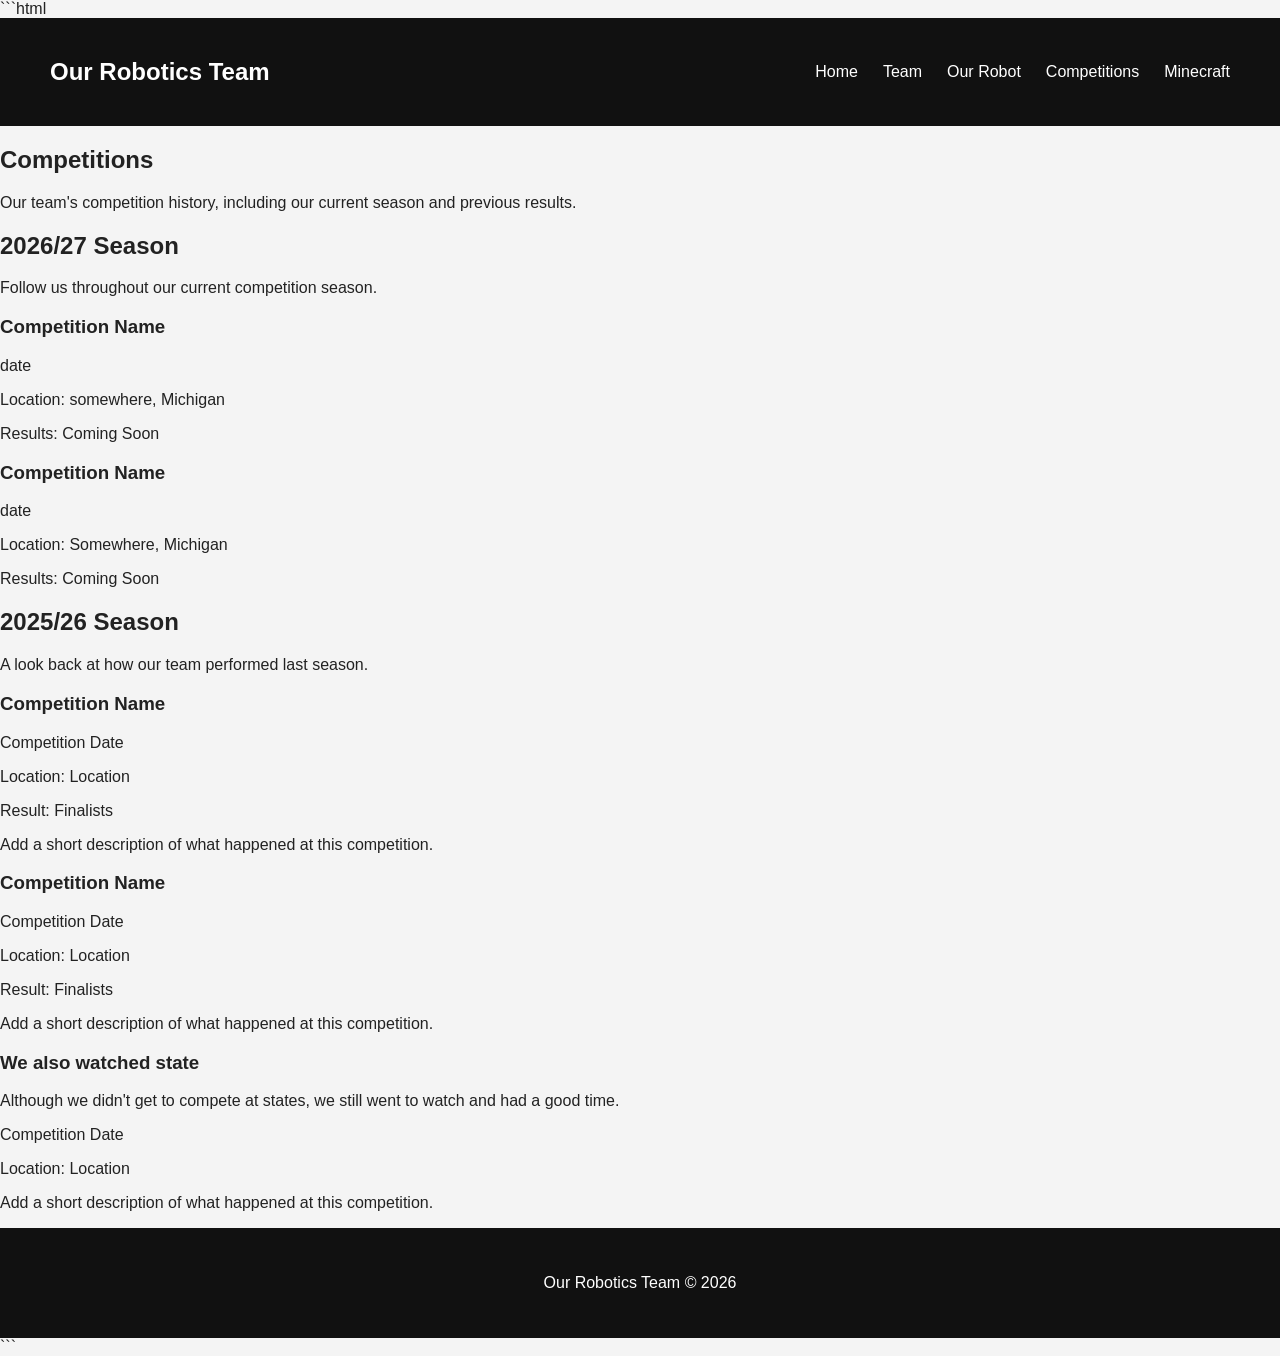
==== competitions.html @ 15381c92 "Add files via upload" ====
```html
<!DOCTYPE html>
<html lang="en">

<head>
    <meta charset="UTF-8">
    <meta name="viewport" content="width=device-width, initial-scale=1.0">

    <title>Competitions</title>

    <link rel="stylesheet" href="style.css">
</head>

<body>

    <!-- Navigation -->
    <nav>
        <h1>Our Robotics Team</h1>

        <div class="nav-links">
            <a href="index.html">Home</a>
            <a href="team.html">Team</a>
            <a href="robot.html">Our Robot</a>
            <a href="competitions.html">Competitions</a>
            <a href="minecraft.html">Minecraft</a>
        </div>
    </nav>


    <main>

        <!-- Introduction -->
        <section class="competition-hero">

            <h2>Competitions</h2>

            <p>
                Our team's competition history,
                including our current season and previous results.
            </p>

        </section>


        <!-- Current Season -->
        <section class="competition-section">

            <h2>2026/27 Season</h2>

            <p>
                Follow us throughout our current competition season.
            </p>


            <div class="competition-list">

                <!-- Competition 1 -->
                <div class="competition-card">

                    <h3>Competition Name</h3>

                    <p class="competition-date">
                        date
                    </p>

                    <p>
                        Location: somewhere, Michigan
                    </p>

                    <p class="result">
                        Results: Coming Soon
                    </p>

                </div>


                <!-- Competition 2 -->
                <div class="competition-card">

                    <h3>Competition Name</h3>

                    <p class="competition-date">
                        date
                    </p>

                    <p>
                        Location: Somewhere, Michigan
                    </p>

                    <p class="result">
                        Results: Coming Soon
                    </p>

                </div>

            </div>

        </section>


        <!-- Previous Season -->
        <section class="competition-section previous-season">

            <h2>2025/26 Season</h2>

            <p>
                A look back at how our team performed last season.
            </p>


            <div class="competition-list">

                <!-- Previous Competition 1 -->
                <div class="competition-card">

                    <h3>Competition Name</h3>

                    <p class="competition-date">
                        Competition Date
                    </p>

                    <p>
                        Location: Location
                    </p>

                    <p class="result">
                        Result: Finalists
                    </p>

                    <p>
                        Add a short description of what happened
                        at this competition.
                    </p>

                </div>


                <!-- Previous Competition 2 -->
                <div class="competition-card">

                    <h3>Competition Name</h3>

                    <p class="competition-date">
                        Competition Date
                    </p>

                    <p>
                        Location: Location
                    </p>

                    <p class="result">
                        Result: Finalists
                    </p>

                    <p>
                        Add a short description of what happened
                        at this competition.
                    </p>

                </div>


                <!-- Previous Competition 3 -->
                <div class="competition-card">

                    <h3>We also watched state</h3>

                    <p class="disclaimer"> 
                        Although we didn't get to compete at states, we still went to watch and had a good time.
                    </p>

                    <p class="competition-date">
                        Competition Date
                    </p>

                    <p>
                        Location: Location
                    </p>

                    <p>
                        Add a short description of what happened
                        at this competition.
                    </p>

                </div>

            </div>

        </section>

    </main>


    <footer>
        <p>Our Robotics Team © 2026</p>
    </footer>

</body>
</html>
```
---- style.css ----
/* Everything */
body {
    margin: 0;
    font-family: Arial, sans-serif;
    background-color: #f4f4f4;
    color: #222;
}


/* Navigation bar */
nav {
    display: flex;
    justify-content: space-between;
    align-items: center;

    padding: 20px 50px;

    background-color: #111;
    color: white;
}


/* Navigation links */
.nav-links {
    display: flex;
    gap: 25px;
}

.nav-links a {
    color: white;
    text-decoration: none;
}


/* Main hero section */
.hero {
    display: flex;
    align-items: center;
    justify-content: space-between;

    padding: 80px 10%;
    gap: 50px;
}


/* Hero text */
.hero-text {
    max-width: 500px;
}

.hero h2 {
    font-size: 50px;
    margin-bottom: 20px;
}

.hero p {
    font-size: 20px;
    line-height: 1.6;
}


/* Robot image */
.hero img {
    width: 450px;
    border-radius: 15px;
}


/* Button */
.button {
    display: inline-block;

    margin-top: 20px;
    padding: 15px 25px;

    background-color: #111;
    color: white;

    text-decoration: none;
    border-radius: 8px;
}


/* General sections */
.about,
.competition {
    padding: 60px 10%;
    text-align: center;
}

.about {
    background-color: white;
}

.competition {
    background-color: #ddd;
}


/* Footer */
footer {
    padding: 30px;
    text-align: center;
    background-color: #111;
    color: white;
}

/* Team page */

.team-page {
    padding: 60px 10%;
    text-align: center;
}

.team-page h2 {
    font-size: 40px;
}


/* Team member grid */

.team-grid {
    display: grid;

    grid-template-columns: repeat(3, 1fr);

    gap: 30px;

    margin-top: 50px;
}


/* Individual person */

.person {
    background-color: white;

    padding: 20px;

    border-radius: 15px;
}


/* Person's photo */

.person img {
    width: 100%;
    height: 250px;

    object-fit: cover;

    border-radius: 10px;
}


.person h3 {
    font-size: 24px;
    margin-bottom: 5px;
}


.person p {
    margin-top: 0;
}

```css
/* Robot hero */

.robot-hero {
    display: flex;
    align-items: center;
    justify-content: space-between;

    padding: 80px 10%;
    gap: 50px;
}


.robot-hero-text {
    max-width: 550px;
}


.robot-hero h2 {
    font-size: 50px;
    margin-bottom: 10px;
}


.robot-hero h3 {
    font-size: 30px;
}


.robot-hero p {
    font-size: 18px;
    line-height: 1.6;
}


.robot-hero img {
    width: 500px;
    border-radius: 15px;
}


/* General robot sections */

.robot-section {
    padding: 60px 10%;
    text-align: center;
}


.robot-section h2 {
    font-size: 40px;
}


/* Robot features */

.robot-features {
    display: grid;

    grid-template-columns: repeat(3, 1fr);

    gap: 30px;

    margin-top: 40px;
}


.robot-feature {
    background-color: white;

    padding: 25px;

    border-radius: 15px;
}


.robot-feature h3 {
    font-size: 24px;
}


/* Robot gallery */

.robot-gallery {
    display: grid;

    grid-template-columns: repeat(3, 1fr);

    gap: 20px;

    margin-top: 40px;
}


.robot-gallery img {
    width: 100%;
    height: 250px;

    object-fit: cover;

    border-radius: 10px;
}
```
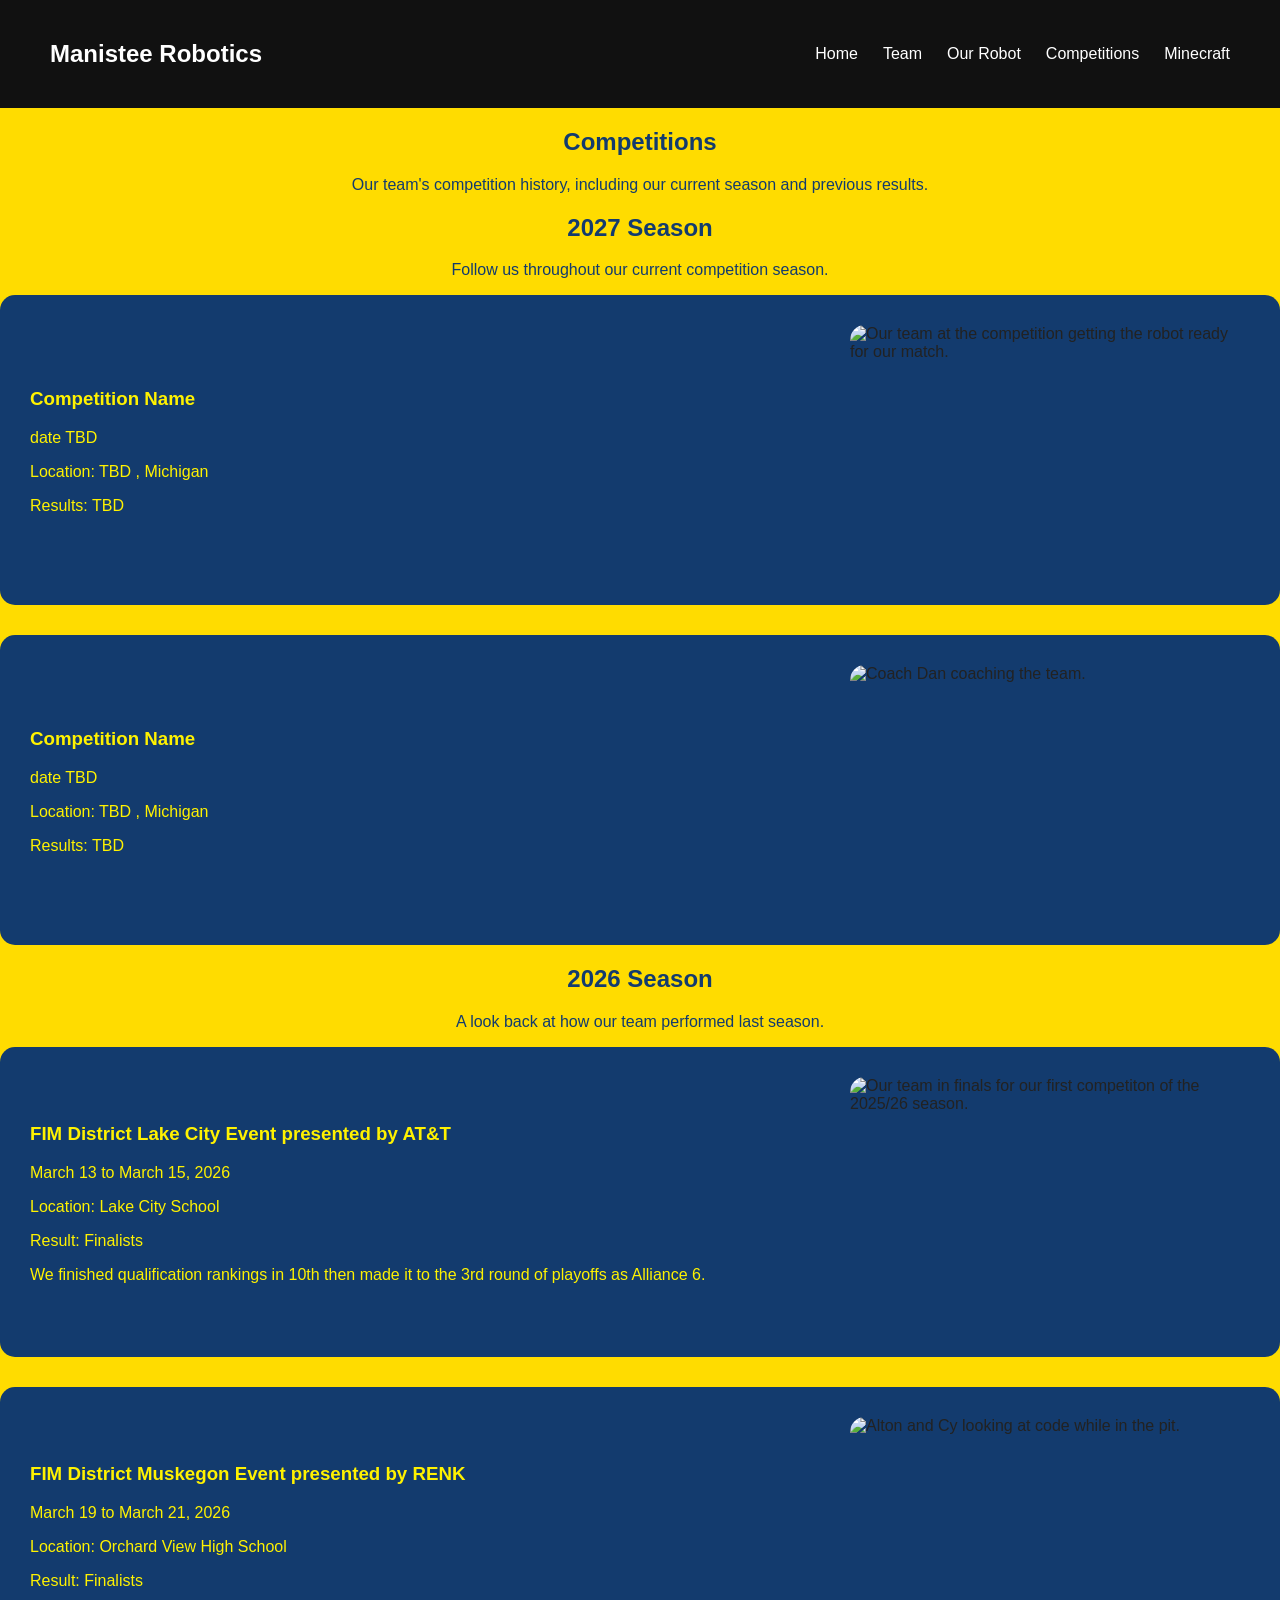
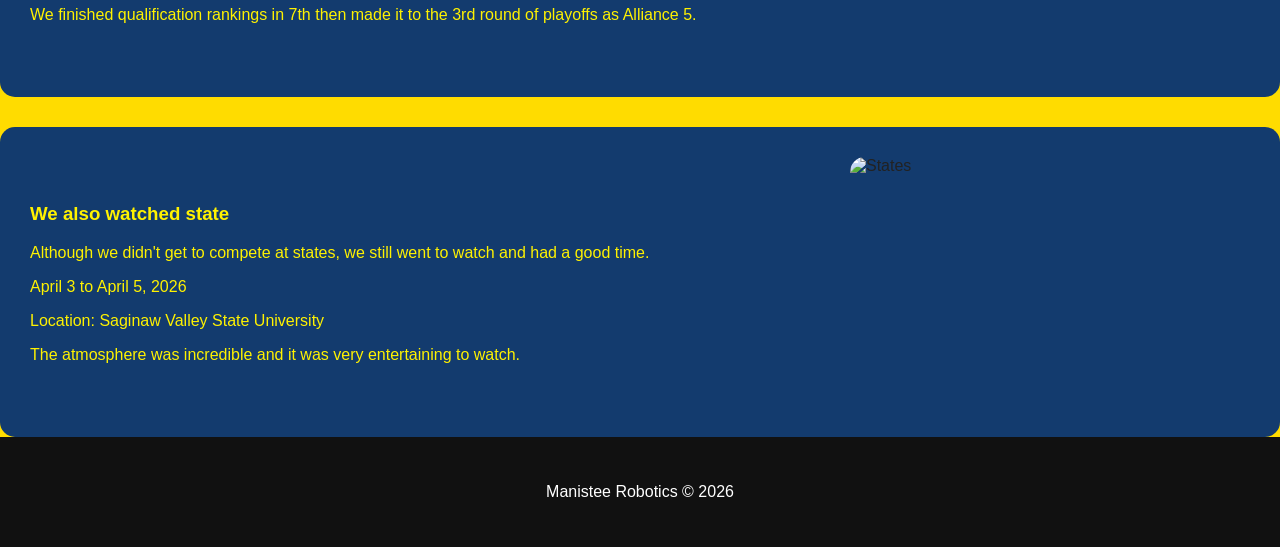
==== commit 8a4aca3c: "i may not have a brain gentlemen but i have a idea" ====
--- a/competitions.html
+++ b/competitions.html
@@ -1,4 +1,3 @@
-```html
 <!DOCTYPE html>
 <html lang="en">
 
@@ -11,11 +10,11 @@
     <link rel="stylesheet" href="style.css">
 </head>
 
-<body>
+<body class="competition-body">
 
     <!-- Navigation -->
     <nav>
-        <h1>Our Robotics Team</h1>
+        <h1>Manistee Robotics</h1>
 
         <div class="nav-links">
             <a href="index.html">Home</a>
@@ -26,7 +25,6 @@
         </div>
     </nav>
 
-
     <main>
 
         <!-- Introduction -->
@@ -41,11 +39,13 @@
 
         </section>
 
+        
+
 
         <!-- Current Season -->
         <section class="competition-section">
 
-            <h2>2026/27 Season</h2>
+            <h2>2027 Season</h2>
 
             <p>
                 Follow us throughout our current competition season.
@@ -57,19 +57,26 @@
                 <!-- Competition 1 -->
                 <div class="competition-card">
 
-                    <h3>Competition Name</h3>
-
-                    <p class="competition-date">
-                        date
-                    </p>
-
-                    <p>
-                        Location: somewhere, Michigan
-                    </p>
-
-                    <p class="result">
-                        Results: Coming Soon
-                    </p>
+                    <div class="competition-info">
+
+                        <h3>Competition Name</h3>
+
+                        <p class="competition-date">
+                            date TBD
+                        </p>
+
+                        <p>
+                            Location: TBD , Michigan
+                        </p>
+
+                        <p class="result">
+                            Results: TBD
+                        </p>
+
+                    </div>
+
+                    <img src="images/workingOnRobot.jpg"
+                        alt="Our team at the competition getting the robot ready for our match.">
 
                 </div>
 
@@ -77,19 +84,26 @@
                 <!-- Competition 2 -->
                 <div class="competition-card">
 
-                    <h3>Competition Name</h3>
-
-                    <p class="competition-date">
-                        date
-                    </p>
-
-                    <p>
-                        Location: Somewhere, Michigan
-                    </p>
-
-                    <p class="result">
-                        Results: Coming Soon
-                    </p>
+                    <div class="competition-info">
+
+                        <h3>Competition Name</h3>
+
+                        <p class="competition-date">
+                            date TBD
+                        </p>
+
+                        <p>
+                            Location: TBD , Michigan
+                        </p>
+
+                        <p class="result">
+                            Results: TBD
+                        </p>
+
+                    </div>
+
+                    <img src="images/CoachCoaching.jpg"
+                        alt="Coach Dan coaching the team.">
 
                 </div>
 
@@ -99,9 +113,9 @@
 
 
         <!-- Previous Season -->
-        <section class="competition-section previous-season">
-
-            <h2>2025/26 Season</h2>
+        <section class="competition-section-previous-season">
+
+            <h2>2026 Season</h2>
 
             <p>
                 A look back at how our team performed last season.
@@ -113,24 +127,30 @@
                 <!-- Previous Competition 1 -->
                 <div class="competition-card">
 
-                    <h3>Competition Name</h3>
-
-                    <p class="competition-date">
-                        Competition Date
-                    </p>
-
-                    <p>
-                        Location: Location
-                    </p>
-
-                    <p class="result">
-                        Result: Finalists
-                    </p>
-
-                    <p>
-                        Add a short description of what happened
-                        at this competition.
-                    </p>
+                    <div class="competition-info">
+
+                        <h3>FIM District Lake City Event presented by AT&T</h3>
+
+                        <p class="competition-date">
+                            March 13 to March 15, 2026
+                        </p>
+
+                        <p>
+                            Location: Lake City School
+                        </p>
+
+                        <p class="result">
+                            Result: Finalists
+                        </p>
+
+                        <p>
+                            We finished qualification rankings in 10th then made it to the 3rd round of playoffs as Alliance 6.
+                        </p>
+
+                    </div>
+
+                    <img src="images/InFinals.jpg"
+                        alt="Our team in finals for our first competiton of the 2025/26 season.">
 
                 </div>
 
@@ -138,24 +158,30 @@
                 <!-- Previous Competition 2 -->
                 <div class="competition-card">
 
-                    <h3>Competition Name</h3>
-
-                    <p class="competition-date">
-                        Competition Date
-                    </p>
-
-                    <p>
-                        Location: Location
-                    </p>
-
-                    <p class="result">
-                        Result: Finalists
-                    </p>
-
-                    <p>
-                        Add a short description of what happened
-                        at this competition.
-                    </p>
+                    <div class="competition-info">
+
+                        <h3>FIM District Muskegon Event presented by RENK</h3>
+
+                        <p class="competition-date">
+                            March 19 to March 21, 2026
+                        </p>
+
+                        <p>
+                            Location: Orchard View High School
+                        </p>
+
+                        <p class="result">
+                            Result: Finalists
+                        </p>
+
+                        <p>
+                            We finished qualification rankings in 7th then made it to the 3rd round of playoffs as Alliance 5.
+                        </p>
+
+                    </div>
+
+                    <img src="images/AltonAndCyLookingAtCode.jpg"
+                        alt="Alton and Cy looking at code while in the pit.">
 
                 </div>
 
@@ -163,24 +189,31 @@
                 <!-- Previous Competition 3 -->
                 <div class="competition-card">
 
-                    <h3>We also watched state</h3>
-
-                    <p class="disclaimer"> 
-                        Although we didn't get to compete at states, we still went to watch and had a good time.
-                    </p>
-
-                    <p class="competition-date">
-                        Competition Date
-                    </p>
-
-                    <p>
-                        Location: Location
-                    </p>
-
-                    <p>
-                        Add a short description of what happened
-                        at this competition.
-                    </p>
+                    <div class="competition-info">
+
+                        <h3>We also watched state</h3>
+
+                        <p class="disclaimer">
+                            Although we didn't get to compete at states,
+                            we still went to watch and had a good time.
+                        </p>
+
+                        <p class="competition-date">
+                            April 3 to April 5, 2026
+                        </p>
+
+                        <p>
+                            Location: Saginaw Valley State University
+                        </p>
+
+                        <p>
+                            The atmosphere was incredible and it was very entertaining to watch.
+                        </p>
+
+                    </div>
+
+                    <img src="images/FIRSTstates.jpeg"
+                        alt="States">
 
                 </div>
 
@@ -192,9 +225,8 @@
 
 
     <footer>
-        <p>Our Robotics Team © 2026</p>
+        <p>Manistee Robotics © 2026</p>
     </footer>
 
-</body>
-</html>
-```
+</body class="competition-body">
+</html>
--- a/style.css
+++ b/style.css
@@ -108,14 +108,19 @@
 /* Team page */
 
 .team-page {
+    background-color:rgb(255, 220, 0) ;
     padding: 60px 10%;
     text-align: center;
 }
 
 .team-page h2 {
+    color: rgb(19, 59, 110);
     font-size: 40px;
 }
 
+.team-page p {
+    color: rgb(19, 59, 110);
+}
 
 /* Team member grid */
 
@@ -133,7 +138,7 @@
 /* Individual person */
 
 .person {
-    background-color: white;
+    background-color: rgb(19, 59, 110);
 
     padding: 20px;
 
@@ -142,6 +147,13 @@
 
 
 /* Person's photo */
+
+.team-grid img {
+    width: 100%;
+    max-width: 100%;
+    height: 250px;
+    object-fit: cover;
+}
 
 .person img {
     width: 100%;
@@ -154,6 +166,7 @@
 
 
 .person h3 {
+    color : rgb(255, 242, 0);
     font-size: 24px;
     margin-bottom: 5px;
 }
@@ -161,9 +174,9 @@
 
 .person p {
     margin-top: 0;
-}
-
-```css
+    color : rgb(255, 242, 0);
+}
+
 /* Robot hero */
 
 .robot-hero {
@@ -207,6 +220,7 @@
 /* General robot sections */
 
 .robot-section {
+    background-color:rgb(255, 220, 0);
     padding: 60px 10%;
     text-align: center;
 }
@@ -265,4 +279,137 @@
 
     border-radius: 10px;
 }
-```
+
+.robot-intro {
+    background-color:rgb(255, 220, 0);
+    text-align: center;
+    padding: 60px 10%;
+}
+
+.robot-intro h2 {
+    color: rgb(19, 59, 110);
+    text-align: center;
+}
+
+.robot-intro h3 {
+    color: rgb(19, 59, 110);
+    text-align: center;
+}
+
+.robot-intro p {
+    color: rgb(19, 59, 110);
+    text-align: center;
+}
+
+.robot-intro img {
+    width: 500px;
+    max-width: 100%;
+    border-radius: 15px;
+}
+
+.competition {
+    display: flex;
+    align-items: center;
+    justify-content: space-between;
+    gap: 50px;
+    padding: 60px 10%;
+    background-color:rgb(255, 220, 0);
+}
+
+.competition-text {
+    flex: 1;
+}
+.competition-card {
+    display: flex;
+    align-items: center;
+}
+
+/* competition section */
+.competition-list {
+    display: flex;
+    flex-direction: column;
+    gap: 30px;
+}
+
+.competition-body {
+    background-color:rgb(255, 220, 0) ;
+}
+
+.competition-card {
+    display: flex;
+    align-items: center;
+    gap: 40px;
+    padding: 30px;
+    background-color: rgb(19, 59, 110);
+    border-radius: 15px;
+}
+
+.competition-hero h2 {
+    color: rgb(19, 59, 110);
+}
+
+.competition-hero p {
+    color: rgb(19, 59, 110);
+}
+
+.competition-section h2 {
+    color: rgb(19, 59, 110);
+}
+
+.competition-section p {
+    color: rgb(19, 59, 110);
+}
+
+.competition-card p {
+    color : rgb(255, 242, 0);
+}
+
+.competition-card h3 {
+    color : rgb(255, 242, 0);
+}
+
+.competition-hero {
+    background-color:rgb(255, 220, 0) ;
+}
+
+.competition-section {
+    background-color:rgb(255, 220, 0) ;
+}
+
+.competition-hero h2 {
+    text-align: center;
+}
+
+.competition-hero p {
+    text-align: center;
+}
+
+.competition-section h2 {
+    text-align: center;
+}
+
+.competition-section > p {
+    text-align: center;
+}
+
+
+.competition-section-previous-season h2 {
+    text-align: center;
+     color: rgb(19, 59, 110);
+}
+
+.competition-section-previous-season > p {
+    text-align: center;
+     color: rgb(19, 59, 110);
+}
+
+.competition-info {
+    flex: 1;
+}
+
+.competition-card img {
+    width: 400px;
+    height: 250px;
+    object-fit: cover;
+    border-radius: 15px;
+}
